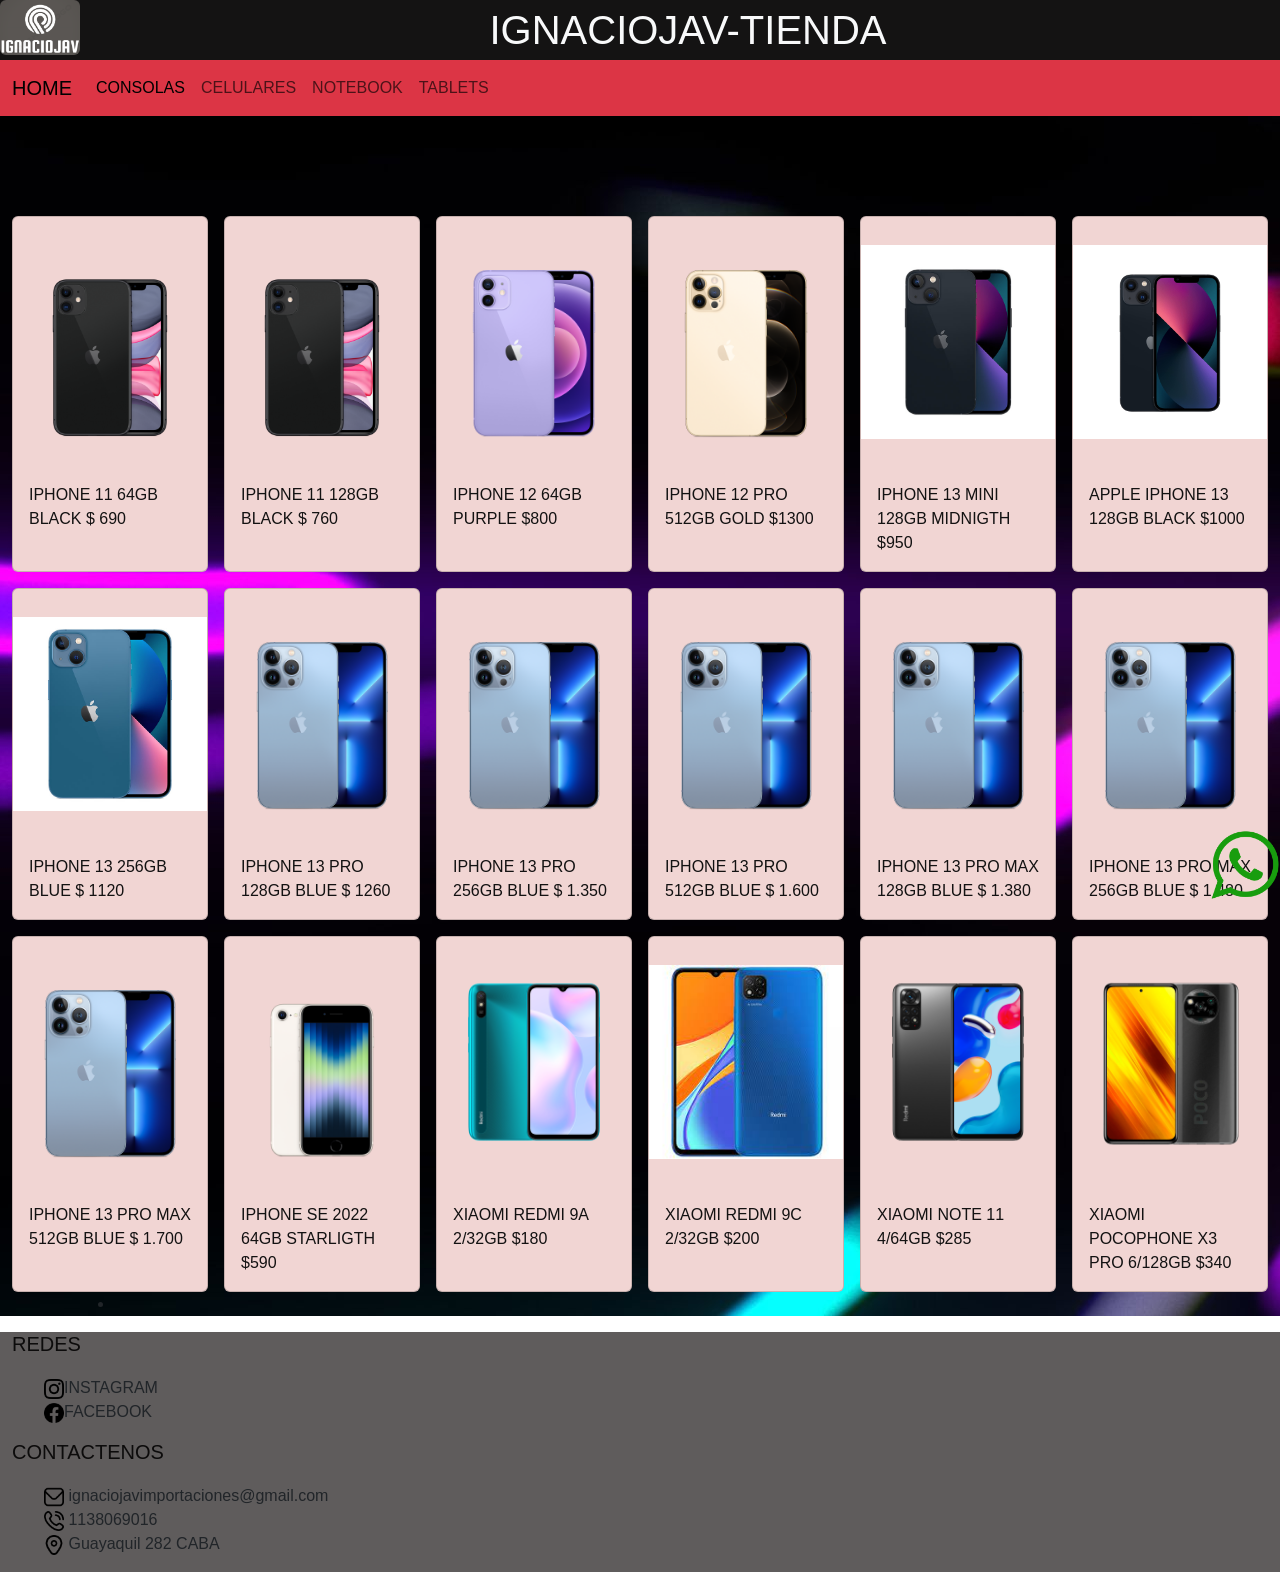
==== celulares.html @ d1b636ea "se agregaron variable,mixins, listas, se mejoro estructura de la pagina para seo, se acomodaron las " ====
<!DOCTYPE html>
<html lang="en">

<head>
  <meta charset="UTF-8">
  <meta http-equiv="X-UA-Compatible" content="IE=edge">
  <meta name="viewport" content="width=device-width, initial-scale=1.0">
  <meta name="description" content="Somos una tienda que se dedica a la venta de articulos tecnologicos de primera marca , como celulares, consolas, notebook y tables ">
  <meta name="keywords" content="iphone, nintendo, sony, hewlerd packard, celulares, consolas, ipad, tecnologia, tienda de articulos tecnologicos, notebook">
  <meta property="og:title" content="ignaciojav-tienda de articulos tecnologicos">
  <meta property="og:url" content="https://www.ignaciojavtienda.com.ar">
  <meta property="og:description" content="Somos una tienda que se dedica a la venta de articulos tecnologicos de primera marca , como celulares, consolas, notebook y tables ">
  <title>Ignaciojav-tienda.com.ar-Lo ultimo en tecnologia</title>
  <link rel="shortcut icon" href="multimedia/imagenes/LOGO-IGNACIOJAV-ICONO.ico" type="image/x-icon">
  <link rel="stylesheet" href="https://cdn.jsdelivr.net/npm/bootstrap@5.2.0-beta1/dist/css/bootstrap.min.css">
  <link rel="stylesheet" href="css/style.css">
</head>

<body>
  <header class=" container-fluid mw-100 p-0">
    <div class="d-flex">
      <div>
        <img src="multimedia/imagenes/logoignaciojav.png"
          class="rounded float-start img-logo  d-flex align-items-center" alt="...">


      </div>
      <div class="flex-grow-1 ms-3  ">
        <a href="index.html" class="d-flex justify-content-center link-light fs-1">IGNACIOJAV-TIENDA</a>
      </div>
    </div>


    <section>
      <nav class="navbar navbar-expand-lg bg-danger">
        <div class="container-fluid">
          <a class="navbar-brand" href="index.html">HOME</a>
          <button class="navbar-toggler" type="button" data-bs-toggle="collapse" data-bs-target="#navbarNavAltMarkup"
            aria-controls="navbarNavAltMarkup" aria-expanded="false" aria-label="Toggle navigation">
            <span class="navbar-toggler-icon"></span>
          </button>
          <div class="collapse navbar-collapse" id="navbarNavAltMarkup">
            <div class="navbar-nav ">
              <a class="nav-link active" aria-current="page" href="consolas.html">CONSOLAS</a>
              <a class="nav-link" href="celulares.html">CELULARES</a>
              <a class="nav-link" href="notebook.html">NOTEBOOK</a>
              <a class="nav-link" href="tablets.html">TABLETS</a>
            </div>
          </div>
        </div>
      </nav>
    </section>
  </header>
  <main class="bg-light">
    <div class="container mw-100">
      <div class="row g-3">
        <div class="col-sm-2">
          <div class="card card-style">
            <img src="multimedia/imagenes/iphone-11-black.png" class="card-img-top" alt="iphone11-black64">
            <div class="card-body">
              <p class="card-text">IPHONE 11 64GB BLACK $ 690</p>
            </div>
          </div>
        </div>
        <div class="col-sm-2">
          <div class="card card-style">
            <img src="multimedia/imagenes/iphone-11-black.png" class="card-img-top" alt="iphone11-black128">
            <div class="card-body">

              <p class="card-text">IPHONE 11 128GB BLACK $ 760</p>

            </div>
          </div>
        </div>
        <div class="col-sm-2">
          <div class="card card-style">
            <img src="multimedia/imagenes/iphone-12-purple.png" class="card-img-top" alt="iphone12-purple64">
            <div class="card-body">

              <p class="card-text">IPHONE 12 64GB PURPLE $800</p>

            </div>
          </div>
        </div>
        <div class="col-sm-2">
          <div class="card card-style">
            <img src="multimedia/imagenes/iphone-12-pro-gold.png" class="card-img-top" alt="iphone12pro-gold512">
            <div class="card-body">

              <p class="card-text">IPHONE 12 PRO 512GB GOLD $1300</p>

            </div>
          </div>
        </div>
        <div class="col-sm-2">
          <div class="card card-style">
            <img src="multimedia/imagenes/iphone-13mini-midnigth.jpg" class="card-img-top" alt="iphone13mini-midnigth128">
            <div class="card-body">

              <p class="card-text">IPHONE 13 MINI 128GB MIDNIGTH $950</p>

            </div>
          </div>
        </div>
        <div class="col-sm-2">
          <div class="card card-style">
            <img src="multimedia/imagenes/iphone-13-black.jpg" class="card-img-top" alt="iphone13-black128">
            <div class="card-body">

              <p class="card-text">APPLE IPHONE 13 128GB BLACK $1000</p>

            </div>
          </div>
        </div>
        <div class="col-sm-2">
          <div class="card card-style">
            <img src="multimedia/imagenes/iphone-13-blue.jpg" class="card-img-top" alt="iphone13-blue256">
            <div class="card-body">

              <p class="card-text">IPHONE 13 256GB BLUE $ 1120</p>

            </div>
          </div>
        </div>
        <div class="col-sm-2">
          <div class="card card-style">
            <img src="multimedia/imagenes/iphone-13-pro-blue.png" class="card-img-top" alt="iphone13pro-blue128">
            <div class="card-body">

              <p class="card-text">IPHONE 13 PRO 128GB BLUE $ 1260</p>

            </div>
          </div>
        </div>
        <div class="col-sm-2">
          <div class="card card-style">
            <img src="multimedia/imagenes/iphone-13-pro-blue.png" class="card-img-top" alt="iphone13pro-blue256">
            <div class="card-body">

              <p class="card-text">IPHONE 13 PRO 256GB BLUE $ 1.350</p>

            </div>
          </div>
        </div>
        <div class="col-sm-2">
          <div class="card card-style">
            <img src="multimedia/imagenes/iphone-13-pro-blue.png" class="card-img-top" alt="iphone13pro-blue512">
            <div class="card-body">

              <p class="card-text">IPHONE 13 PRO 512GB BLUE $ 1.600</p>

            </div>
          </div>
        </div>
        <div class="col-sm-2">
          <div class="card card-style">
            <img src="multimedia/imagenes/iphone-13-pro-blue.png" class="card-img-top" alt="iphone13promax-blue128">
            <div class="card-body">

              <p class="card-text">IPHONE 13 PRO MAX 128GB BLUE $ 1.380</p>

            </div>
          </div>
        </div>
        <div class="col-sm-2">
          <div class="card card-style">
            <img src="multimedia/imagenes/iphone-13-pro-blue.png" class="card-img-top" alt="iphone13promax-blue256">
            <div class="card-body">

              <p class="card-text">IPHONE 13 PRO MAX 256GB BLUE $ 1.480</p>

            </div>
          </div>
        </div>
        
          <div class="col-sm-2">
            <div class="card card-style">
              <img src="multimedia/imagenes/iphone-13-pro-blue.png" class="card-img-top" alt="iphone13promax-blue512">
              <div class="card-body">

                <p class="card-text">IPHONE 13 PRO MAX 512GB BLUE $ 1.700</p>

              </div>
            </div>
          </div>
          <div class="col-sm-2">
            <div class="card card-style">
              <img src="multimedia/imagenes/iphone-se-starlight.png" class="card-img-top" alt="iphonese-starligth64">
              <div class="card-body">

                <p class="card-text">IPHONE SE 2022 64GB STARLIGTH $590 </p>



              </div>
            </div>
          </div>
          <div class="col-sm-2">
            <div class="card card-style">
              <img src="multimedia/imagenes/xiaomi-9a.png" class="card-img-top" alt="xiaomi9a-32">
              <div class="card-body">

                <p class="card-text">XIAOMI REDMI 9A 2/32GB $180
                </p>

              </div>
            </div>
          </div>
          <div class="col-sm-2">
            <div class="card card-style" >
              <img src="multimedia/imagenes/xiaomi-9c.jfif" class="card-img-top" alt="xiaomi9c-32">
              <div class="card-body">
  
                <p class="card-text">XIAOMI REDMI 9C 2/32GB $200</p>
  
              </div>
            </div>
          </div>
          <div class="col-sm-2">
            <div class="card card-style" >
              <img src="multimedia/imagenes/xiaomi-note11s.png" class="card-img-top" alt="xiaominote11-64">
              <div class="card-body">
  
                <p class="card-text">XIAOMI NOTE 11 4/64GB $285</p>
  
              </div>
            </div>
          </div>
          <div class="col-sm-2">
            <div class="card card-style" >
              <img src="multimedia/imagenes/xiaomi-pocophonex3.png" class="card-img-top" alt="xiamipoco-x3128s">
              <div class="card-body">
  
                <p class="card-text">XIAOMI POCOPHONE X3 PRO 6/128GB $340</p>
  
              </div>
            </div>
          </div>
        </div>
      </div>

        
        <!---- <div class="row">
        <div class="col-sm-2">
          <div class="card">
            <img src="multimedia/imagenes/iphone-13-blue.jpg" class="card-img-top" alt="...">
            <div class="card-body">

              <p class="card-text">IPHONE 13 256GB BLUE $ 1120</p>

            </div>
          </div>
        </div>
        <div class="col-sm-2">
          <div class="card">
            <img src="multimedia/imagenes/iphone-13-pro-blue.png" class="card-img-top" alt="...">
            <div class="card-body">

              <p class="card-text">IPHONE 13 PRO 128GB BLUE $ 1260</p>

            </div>
          </div>
        </div>
        <div class="col-sm-2">
          <div class="card">
            <img src="multimedia/imagenes/iphone-13-pro-blue.png" class="card-img-top" alt="...">
            <div class="card-body">

              <p class="card-text">IPHONE 13 PRO 256GB BLUE $ 1.350</p>

            </div>
          </div>
        </div>
        <div class="col-sm-2">
          <div class="card">
            <img src="multimedia/imagenes/iphone-13-pro-blue.png" class="card-img-top" alt="...">
            <div class="card-body">

              <p class="card-text">IPHONE 13 PRO 512GB BLUE $ 1.600</p>

            </div>
          </div>
        </div>
        <div class="col-sm-2">
          <div class="card">
            <img src="multimedia/imagenes/iphone-13-pro-blue.png" class="card-img-top" alt="...">
            <div class="card-body">

              <p class="card-text">IPHONE 13 PRO MAX 128GB BLUE $ 1.380</p>

            </div>
          </div>
        </div>
        <div class="col-sm-2">
          <div class="card">
            <img src="multimedia/imagenes/iphone-13-pro-blue.png" class="card-img-top" alt="...">
            <div class="card-body">

              <p class="card-text">IPHONE 13 PRO MAX 256GB BLUE $ 1.480</p>

            </div>
          </div>
        </div>
      </div>

      <div class="row">
        <div class="col-sm-2">
          <div class="card">
            <img src="multimedia/imagenes/iphone-13-pro-blue.png" class="card-img-top" alt="...">
            <div class="card-body">

              <p class="card-text">IPHONE 13 PRO MAX 512GB BLUE $ 1.700</p>

            </div>
          </div>
        </div>
        <div class="col-sm-2">
          <div class="card">
            <img src="multimedia/imagenes/iphone-se-starlight.png" class="card-img-top" alt="...">
            <div class="card-body">

              <p class="card-text">IPHONE SE 2022 64GB STARLIGTH $590 </p>



            </div>
          </div>
        </div>
        <div class="col-sm-2">
          <div class="card" >
            <img src="multimedia/imagenes/xiaomi-9a.png" class="card-img-top" alt="...">
            <div class="card-body">

              <p class="card-text">XIAOMI REDMI 9A 2/32GB $180
              </p>

            </div>
          </div>
        </div>
        <div class="col-sm-2">
          <div class="card" >
            <img src="multimedia/imagenes/xiaomi-9c.jfif" class="card-img-top" alt="...">
            <div class="card-body">

              <p class="card-text">XIAOMI REDMI 9C 2/32GB $200</p>

            </div>
          </div>
        </div>
        <div class="col-sm-2">
          <div class="card" >
            <img src="multimedia/imagenes/xiaomi-note11s.png" class="card-img-top" alt="...">
            <div class="card-body">

              <p class="card-text">XIAOMI NOTE 11 4/64GB $285</p>

            </div>
          </div>
        </div>
        <div class="col-sm-2">
          <div class="card" >
            <img src="multimedia/imagenes/xiaomi-pocophonex3.png" class="card-img-top" alt="...">
            <div class="card-body">

              <p class="card-text">XIAOMI POCOPHONE X3 PRO 6/128GB $340</p>

            </div>
          </div>
        </div>
      </div>

    </div> -->
        <!------------------------------------------------------------------------whatsapp------------------------------------------------>
        <section class='container'>
          <nav class='example relative'>
            <ul ul-whatsapp>
              <li>
                <a href="https://wa.me/+5491138096016" class="item-fixed">
                  <img src='multimedia/imagenes/whatsapp_logo.png' />
                </a>
              </li>
            </ul>
          </nav>
        </section>

  </main>
  <footer class=" container-fluid  ">
    <h5>REDES</h5>
    <nav>
      <ul>
        <li class="list-group-item disable"><img src="multimedia/imagenes/instagram.png" alt="instagram"><a
            href="https://instagram.com/ignaciojavtienda?utm_medium=copy_link" class="link-dark">INSTAGRAM</a></li>
        <li class="list-group-item disable"><img src="multimedia/imagenes/facebook.png" alt="facebook"><a
            href="https://www.facebook.com/profile.php?id=100063746970532" class="link-dark">FACEBOOK</a></li>
      </ul>
    </nav>
    <h5>CONTACTENOS</h5>
    <ul>
      <li class="list-group-item disable"><img src="multimedia/imagenes/envelope.png" alt="email">
        ignaciojavimportaciones@gmail.com</li>
      <li class="list-group-item disable"><img src="multimedia/imagenes/phone-call.png" alt="celular"> 1138069016</li>
      <li class="list-group-item disable"><img src="multimedia/imagenes/marker.png" alt="direccion"> Guayaquil 282 CABA
      </li>
    </ul>

  </footer>
  <!--java-->
  <script src="https://cdn.jsdelivr.net/npm/bootstrap@5.2.0-beta1/dist/js/bootstrap.bundle.min.js"></script>
</body>

</html>
---- css/style.css ----
main .card-style {
  background-color: #f1d5d3;
  color: #131212;
  height: 100%; }

main .card-style img {
  height: 250px;
  object-fit: contain; }

body {
  font-family: 'Franklin Gothic Medium', 'Arial Narrow', Arial, sans-serif; }

header {
  background-color: #070606f1; }
  header h1 {
    color: #070606f1; }
  header a {
    text-decoration: none;
    font-size: 40px;
    color: #eee7e7; }
  header .img-logo {
    width: 80px; }

main {
  background-image: url(../multimedia/imagenes/wallpaper-neon.jpg);
  padding-top: 100px;
  margin-bottom: 0%; }
  main .carousel-edit {
    height: 600px; }
  @media only screen and (max-width: 991px) {
    main .carousel-edit {
      height: auto; } }
  main .articulos-main {
    display: none; }
  @media screen and (min-width: 600px) {
    main .articulos-main {
      display: block; } }
  main .item-fixed {
    position: fixed;
    bottom: 0;
    right: 0; }
  main .item-fixed img {
    width: 70px; }
  main .ul-whatsapp {
    list-style-type: none; }

footer {
  background-color: #5f5c5c;
  display: flex;
  flex-direction: column;
  list-style: none; }
  footer h5 {
    color: #070606f1;
    margin-bottom: 20px; }
  footer nav li a:hover {
    background-color: #383636; }
  footer nav li a {
    text-decoration: none; }
  footer nav li img {
    width: 20px; }
  footer ul li img {
    width: 20px; }
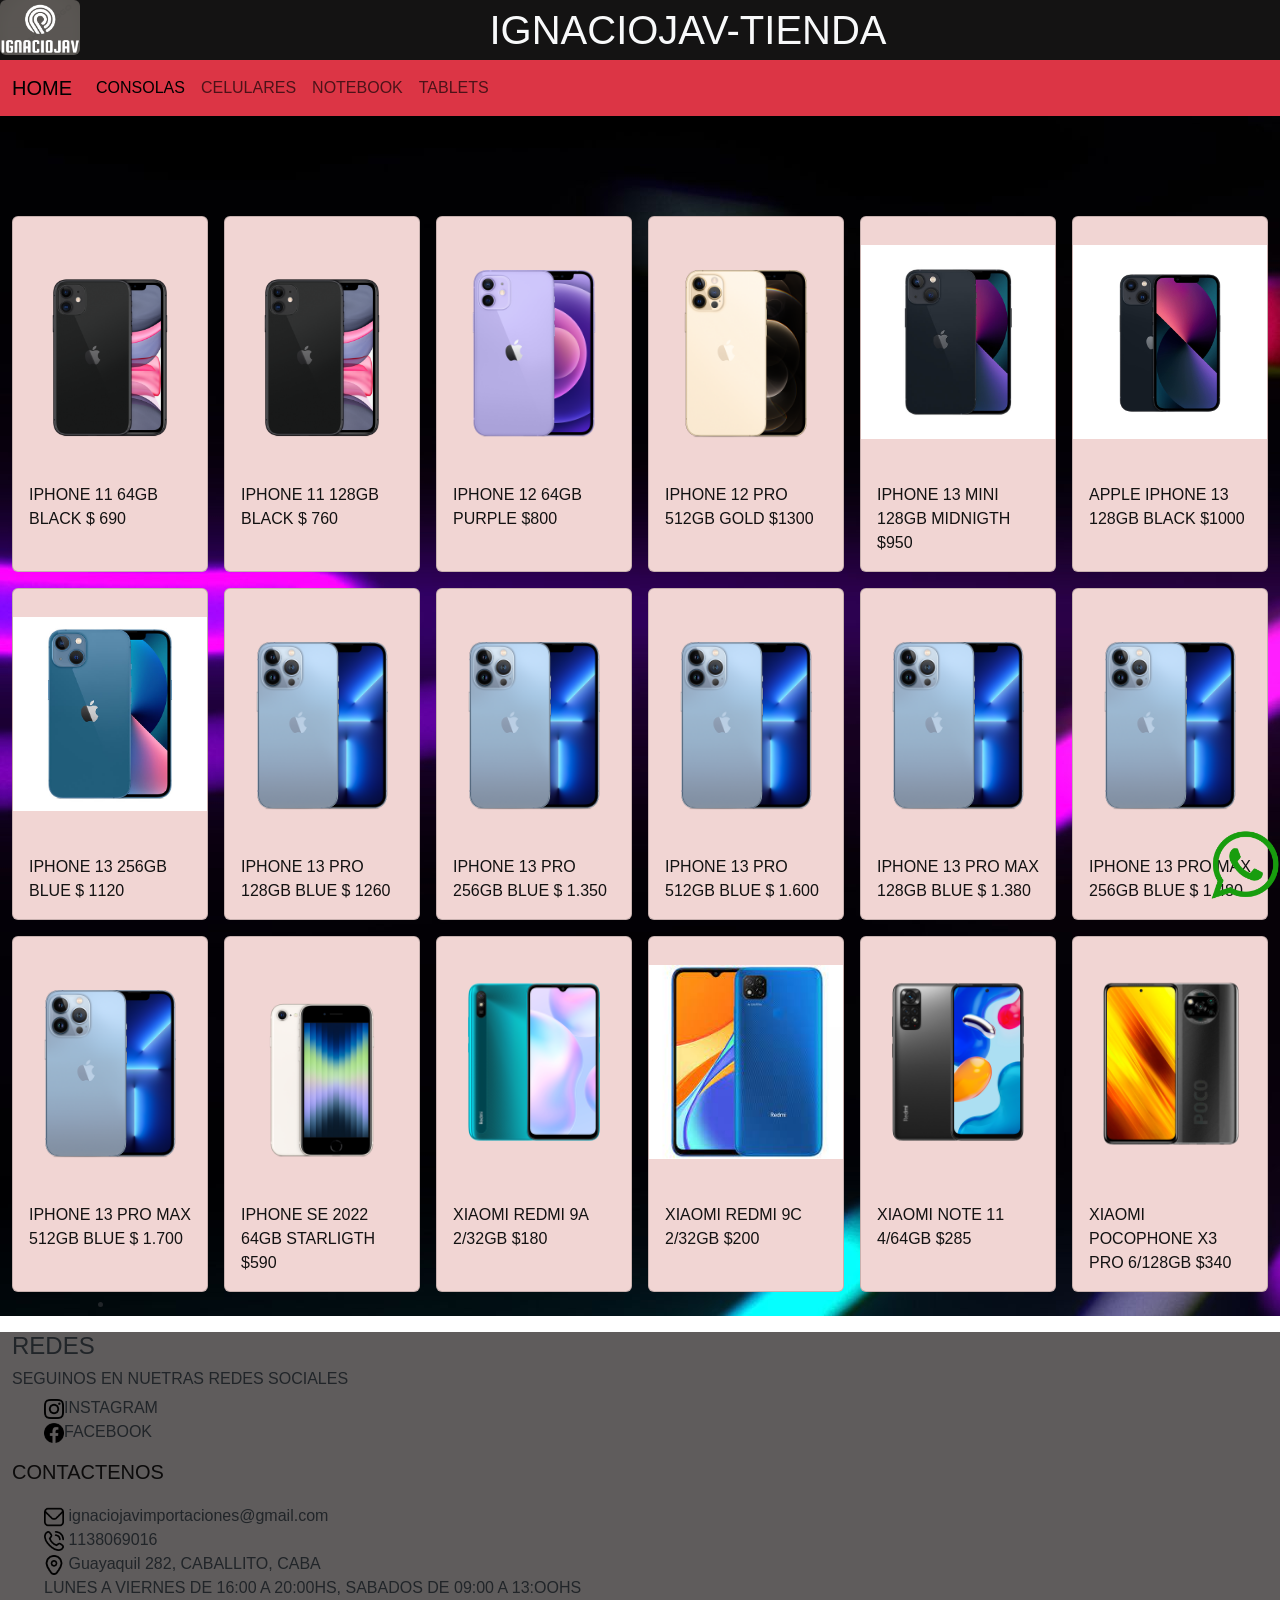
==== commit f1e36011: "se agregaron lineas al footer" ====
--- a/celulares.html
+++ b/celulares.html
@@ -385,7 +385,9 @@
 
   </main>
   <footer class=" container-fluid  ">
-    <h5>REDES</h5>
+    <h4>REDES</h4>
+    <h6>SEGUINOS EN NUETRAS REDES SOCIALES</h6>
+
     <nav>
       <ul>
         <li class="list-group-item disable"><img src="multimedia/imagenes/instagram.png" alt="instagram"><a
@@ -399,8 +401,9 @@
       <li class="list-group-item disable"><img src="multimedia/imagenes/envelope.png" alt="email">
         ignaciojavimportaciones@gmail.com</li>
       <li class="list-group-item disable"><img src="multimedia/imagenes/phone-call.png" alt="celular"> 1138069016</li>
-      <li class="list-group-item disable"><img src="multimedia/imagenes/marker.png" alt="direccion"> Guayaquil 282 CABA
+      <li class="list-group-item disable"><img src="multimedia/imagenes/marker.png" alt="direccion"> Guayaquil 282, CABALLITO, CABA
       </li>
+      <li class="list-group-item disable">LUNES A VIERNES DE 16:00 A 20:00HS, SABADOS DE 09:00 A 13:OOHS</li>
     </ul>
 
   </footer>
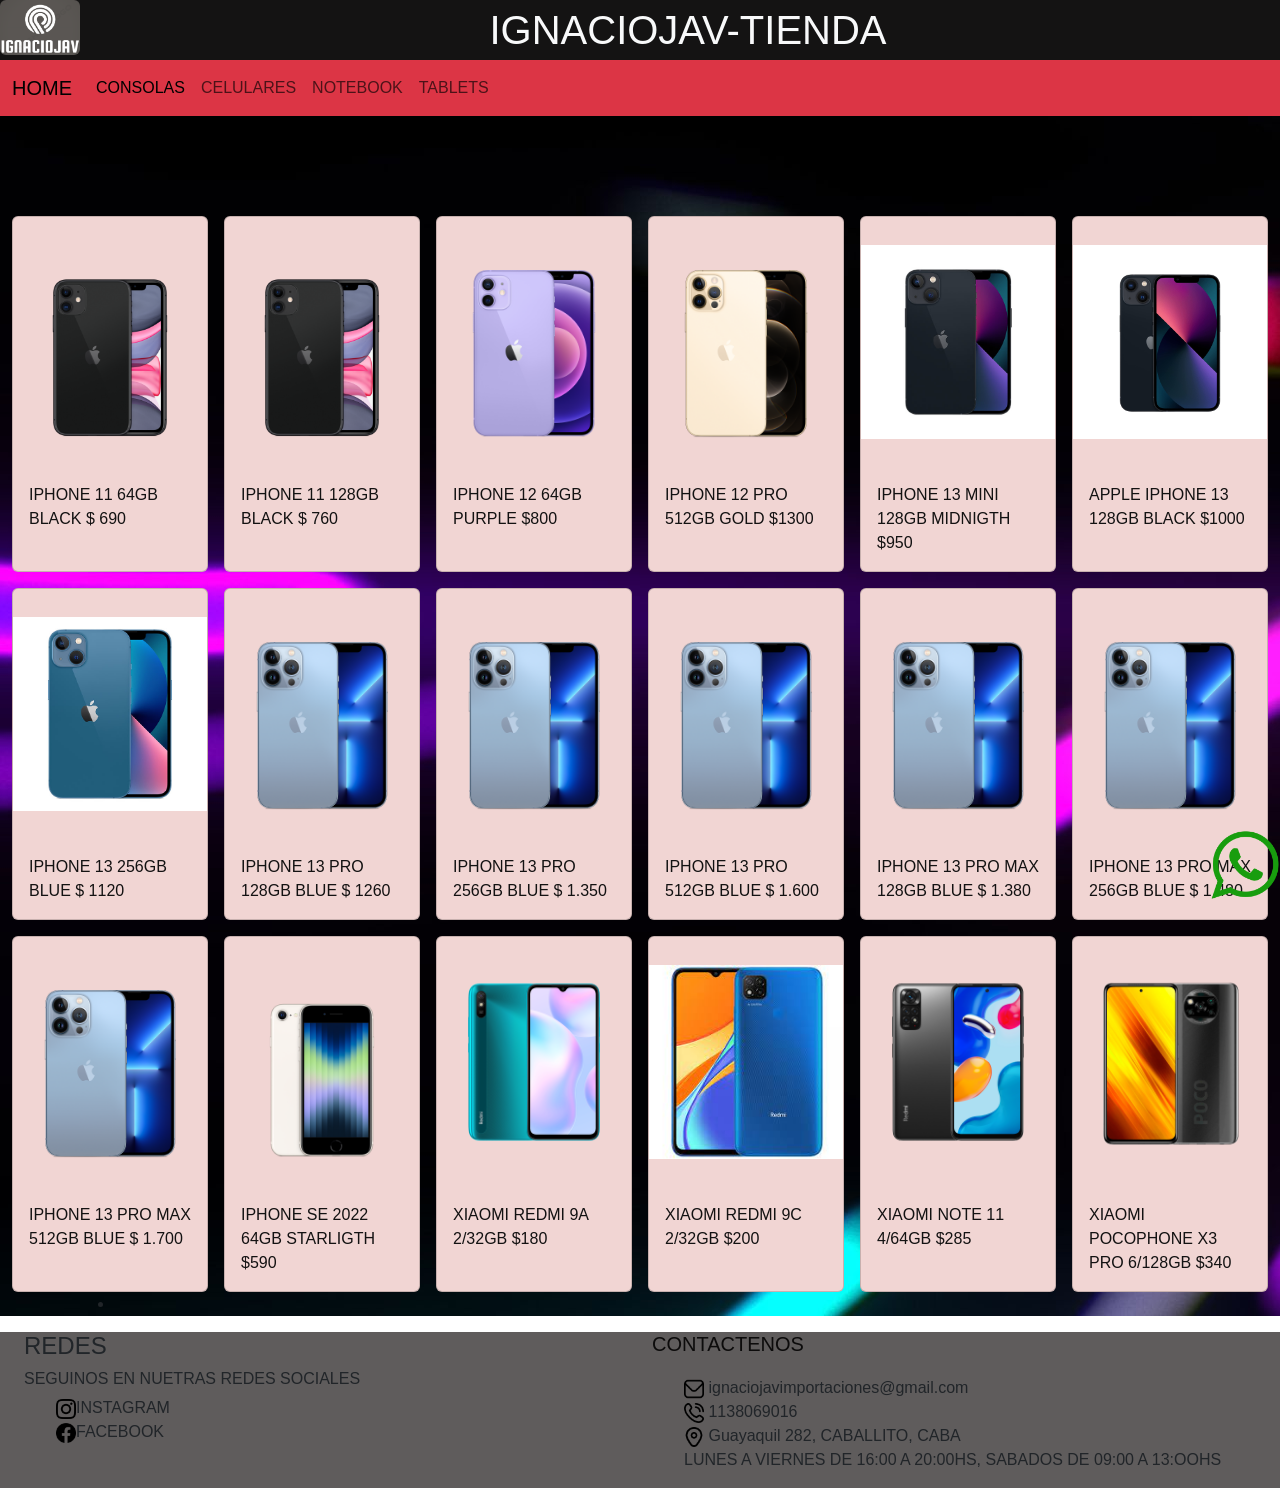
==== commit 4b7192e3: "se agrego columnas al footer" ====
--- a/celulares.html
+++ b/celulares.html
@@ -384,27 +384,41 @@
         </section>
 
   </main>
-  <footer class=" container-fluid  ">
-    <h4>REDES</h4>
-    <h6>SEGUINOS EN NUETRAS REDES SOCIALES</h6>
-
-    <nav>
-      <ul>
-        <li class="list-group-item disable"><img src="multimedia/imagenes/instagram.png" alt="instagram"><a
-            href="https://instagram.com/ignaciojavtienda?utm_medium=copy_link" class="link-dark">INSTAGRAM</a></li>
-        <li class="list-group-item disable"><img src="multimedia/imagenes/facebook.png" alt="facebook"><a
-            href="https://www.facebook.com/profile.php?id=100063746970532" class="link-dark">FACEBOOK</a></li>
-      </ul>
-    </nav>
-    <h5>CONTACTENOS</h5>
-    <ul>
-      <li class="list-group-item disable"><img src="multimedia/imagenes/envelope.png" alt="email">
-        ignaciojavimportaciones@gmail.com</li>
-      <li class="list-group-item disable"><img src="multimedia/imagenes/phone-call.png" alt="celular"> 1138069016</li>
-      <li class="list-group-item disable"><img src="multimedia/imagenes/marker.png" alt="direccion"> Guayaquil 282, CABALLITO, CABA
-      </li>
-      <li class="list-group-item disable">LUNES A VIERNES DE 16:00 A 20:00HS, SABADOS DE 09:00 A 13:OOHS</li>
-    </ul>
+  <footer class=" container-fluid ">
+
+    <div class="container mw-100 articulos-main">
+      <div class="row">
+        <div class="col-sm-6 h-auto ">
+          <h4>REDES</h4>
+          <h6>SEGUINOS EN NUETRAS REDES SOCIALES</h6>
+
+          <nav>
+            <ul>
+              <li class="list-group-item disable"><img src="multimedia/imagenes/instagram.png" alt="instagram"><a
+                  href="https://instagram.com/ignaciojavtienda?utm_medium=copy_link" class="link-dark">INSTAGRAM</a>
+              </li>
+              <li class="list-group-item disable"><img src="multimedia/imagenes/facebook.png" alt="facebook"><a
+                  href="https://www.facebook.com/profile.php?id=100063746970532" class="link-dark">FACEBOOK</a></li>
+            </ul>
+          </nav>
+        </div>
+        <div class="col-sm-6">
+          <h5>CONTACTENOS</h5>
+          <ul>
+            <li class="list-group-item disable"><img src="multimedia/imagenes/envelope.png" alt="email">
+              ignaciojavimportaciones@gmail.com</li>
+            <li class="list-group-item disable"><img src="multimedia/imagenes/phone-call.png" alt="celular"> 1138069016
+            </li>
+            <li class="list-group-item disable"><img src="multimedia/imagenes/marker.png" alt="direccion"> Guayaquil
+              282, CABALLITO, CABA
+            </li>
+            <li class="list-group-item disable">LUNES A VIERNES DE 16:00 A 20:00HS, SABADOS DE 09:00 A 13:OOHS</li>
+          </ul>
+
+
+        </div>
+      </div>
+      </div>
 
   </footer>
   <!--java-->
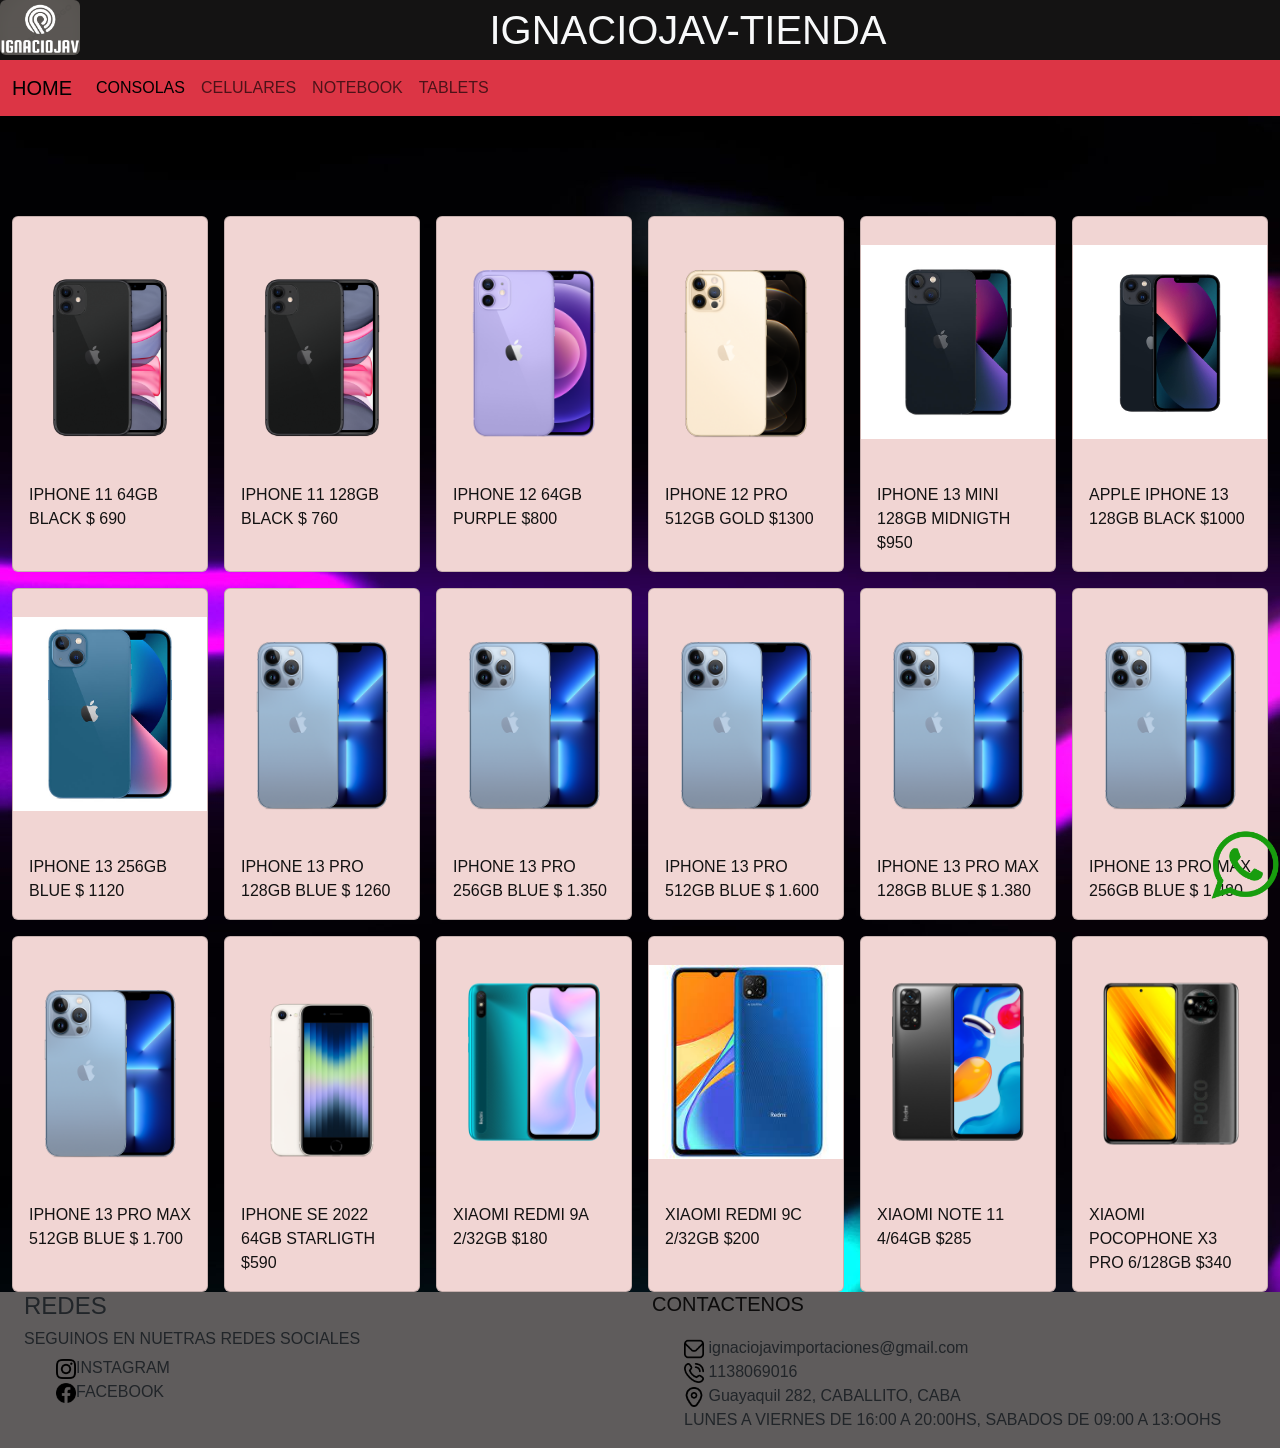
==== commit 380f9a39: "se agrego margin 0 el la clase ul-whatsapp" ====
--- a/celulares.html
+++ b/celulares.html
@@ -373,7 +373,7 @@
         <!------------------------------------------------------------------------whatsapp------------------------------------------------>
         <section class='container'>
           <nav class='example relative'>
-            <ul ul-whatsapp>
+            <ul class= "ul-whatsapp">
               <li>
                 <a href="https://wa.me/+5491138096016" class="item-fixed">
                   <img src='multimedia/imagenes/whatsapp_logo.png' />
--- a/css/style.css
+++ b/css/style.css
@@ -6,6 +6,9 @@
 main .card-style img {
   height: 250px;
   object-fit: contain; }
+
+.disclaimer {
+  display: none; }
 
 body {
   font-family: 'Franklin Gothic Medium', 'Arial Narrow', Arial, sans-serif; }
@@ -42,13 +45,11 @@
   main .item-fixed img {
     width: 70px; }
   main .ul-whatsapp {
-    list-style-type: none; }
+    list-style-type: none;
+    margin: 0%; }
 
 footer {
-  background-color: #5f5c5c;
-  display: flex;
-  flex-direction: column;
-  list-style: none; }
+  background-color: #5f5c5c; }
   footer h5 {
     color: #070606f1;
     margin-bottom: 20px; }
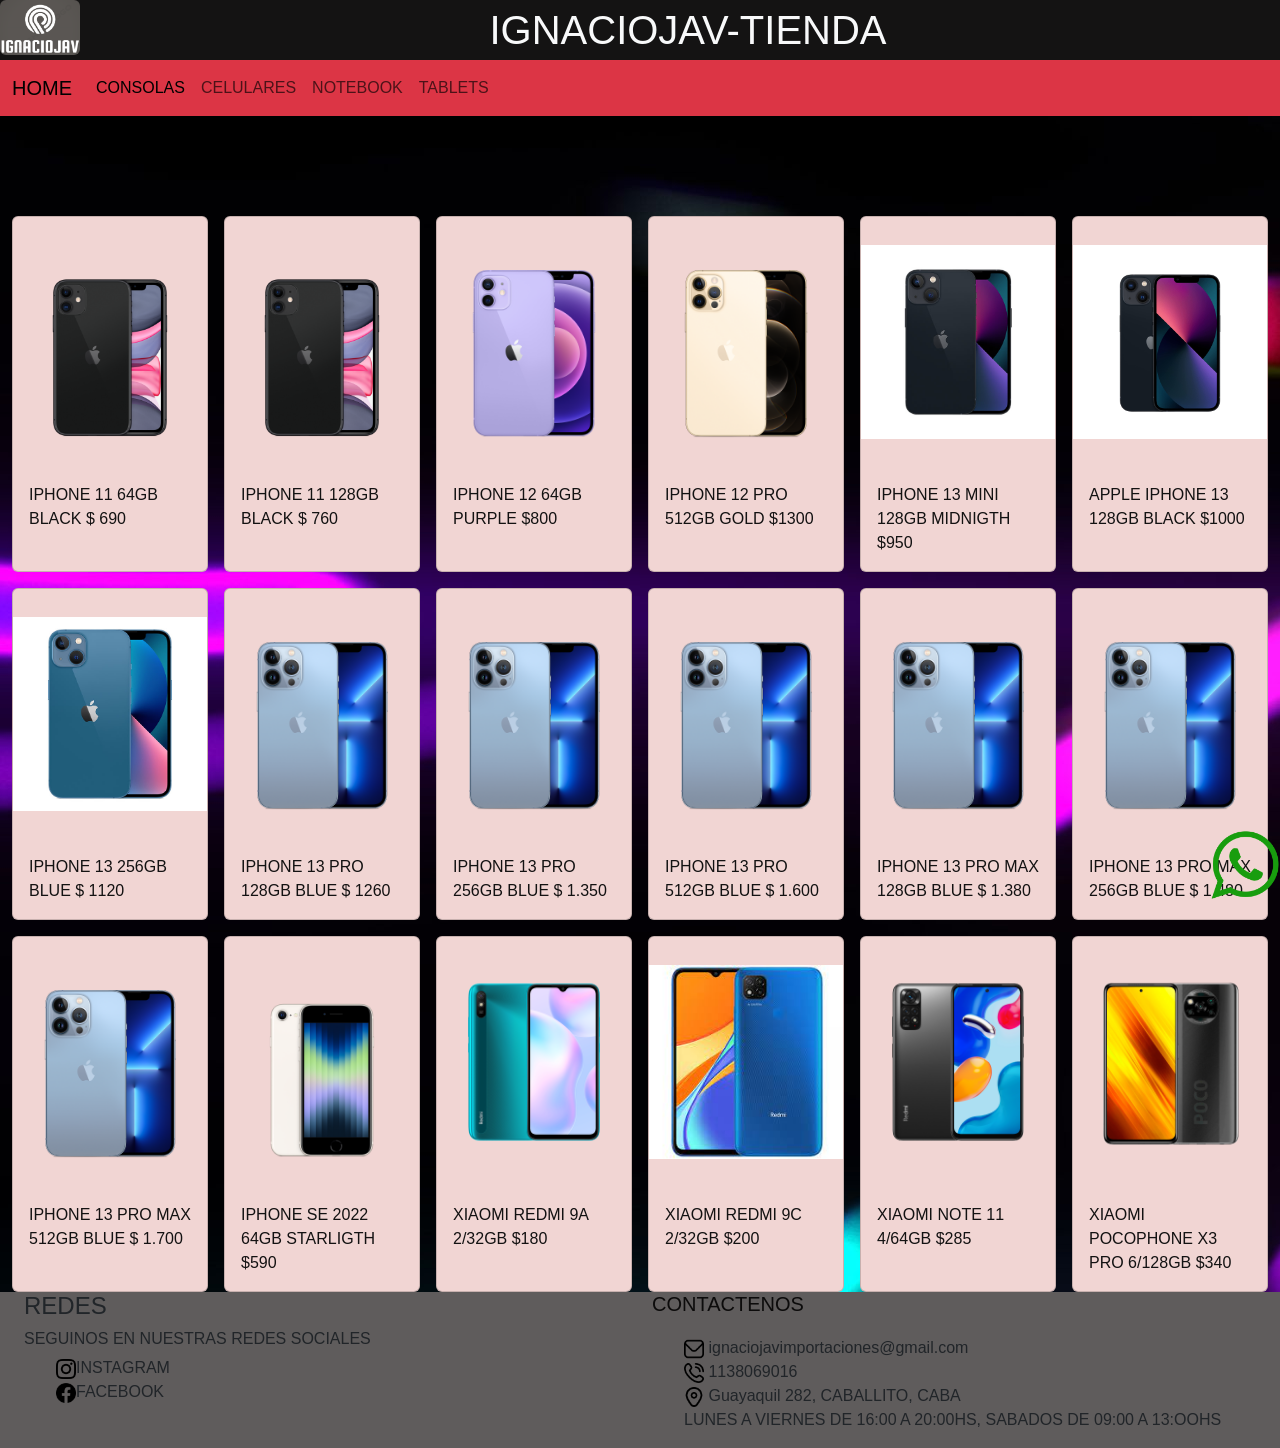
==== commit 07e37e66: "se corrijio titulo de redes" ====
--- a/celulares.html
+++ b/celulares.html
@@ -11,7 +11,7 @@
   <meta property="og:url" content="https://www.ignaciojavtienda.com.ar">
   <meta property="og:description" content="Somos una tienda que se dedica a la venta de articulos tecnologicos de primera marca , como celulares, consolas, notebook y tables ">
   <title>Ignaciojav-tienda.com.ar-Lo ultimo en tecnologia</title>
-  <link rel="shortcut icon" href="multimedia/imagenes/LOGO-IGNACIOJAV-ICONO.ico" type="image/x-icon">
+  <link rel="shortcut icon" href="multimedia/imagenes/logoicoignaciojav.ico" type="image/x-icon">
   <link rel="stylesheet" href="https://cdn.jsdelivr.net/npm/bootstrap@5.2.0-beta1/dist/css/bootstrap.min.css">
   <link rel="stylesheet" href="css/style.css">
 </head>
@@ -390,7 +390,7 @@
       <div class="row">
         <div class="col-sm-6 h-auto ">
           <h4>REDES</h4>
-          <h6>SEGUINOS EN NUETRAS REDES SOCIALES</h6>
+          <h6>SEGUINOS EN NUESTRAS REDES SOCIALES</h6>
 
           <nav>
             <ul>
--- a/css/style.css
+++ b/css/style.css
@@ -6,12 +6,6 @@
 main .card-style img {
   height: 250px;
   object-fit: contain; }
-
-.disclaimer {
-  display: none; }
-
-body {
-  font-family: 'Franklin Gothic Medium', 'Arial Narrow', Arial, sans-serif; }
 
 header {
   background-color: #070606f1; }
@@ -23,6 +17,47 @@
     color: #eee7e7; }
   header .img-logo {
     width: 80px; }
+
+main .card-style {
+  background-color: #f1d5d3;
+  color: #131212;
+  height: 100%; }
+
+main .card-style img {
+  height: 250px;
+  object-fit: contain; }
+
+footer {
+  background-color: #5f5c5c; }
+  footer h5 {
+    color: #070606f1;
+    margin-bottom: 20px; }
+  footer nav li a:hover {
+    background-color: #383636; }
+  footer nav li a {
+    text-decoration: none; }
+  footer nav li img {
+    width: 20px; }
+  footer ul li img {
+    width: 20px; }
+
+main .card-style {
+  background-color: #f1d5d3;
+  color: #131212;
+  height: 100%; }
+
+main .card-style img {
+  height: 250px;
+  object-fit: contain; }
+
+main .card-style {
+  background-color: #f1d5d3;
+  color: #131212;
+  height: 100%; }
+
+main .card-style img {
+  height: 250px;
+  object-fit: contain; }
 
 main {
   background-image: url(../multimedia/imagenes/wallpaper-neon.jpg);
@@ -48,16 +83,8 @@
     list-style-type: none;
     margin: 0%; }
 
-footer {
-  background-color: #5f5c5c; }
-  footer h5 {
-    color: #070606f1;
-    margin-bottom: 20px; }
-  footer nav li a:hover {
-    background-color: #383636; }
-  footer nav li a {
-    text-decoration: none; }
-  footer nav li img {
-    width: 20px; }
-  footer ul li img {
-    width: 20px; }
+.disclaimer {
+  display: none; }
+
+body {
+  font-family: 'Franklin Gothic Medium', 'Arial Narrow', Arial, sans-serif; }
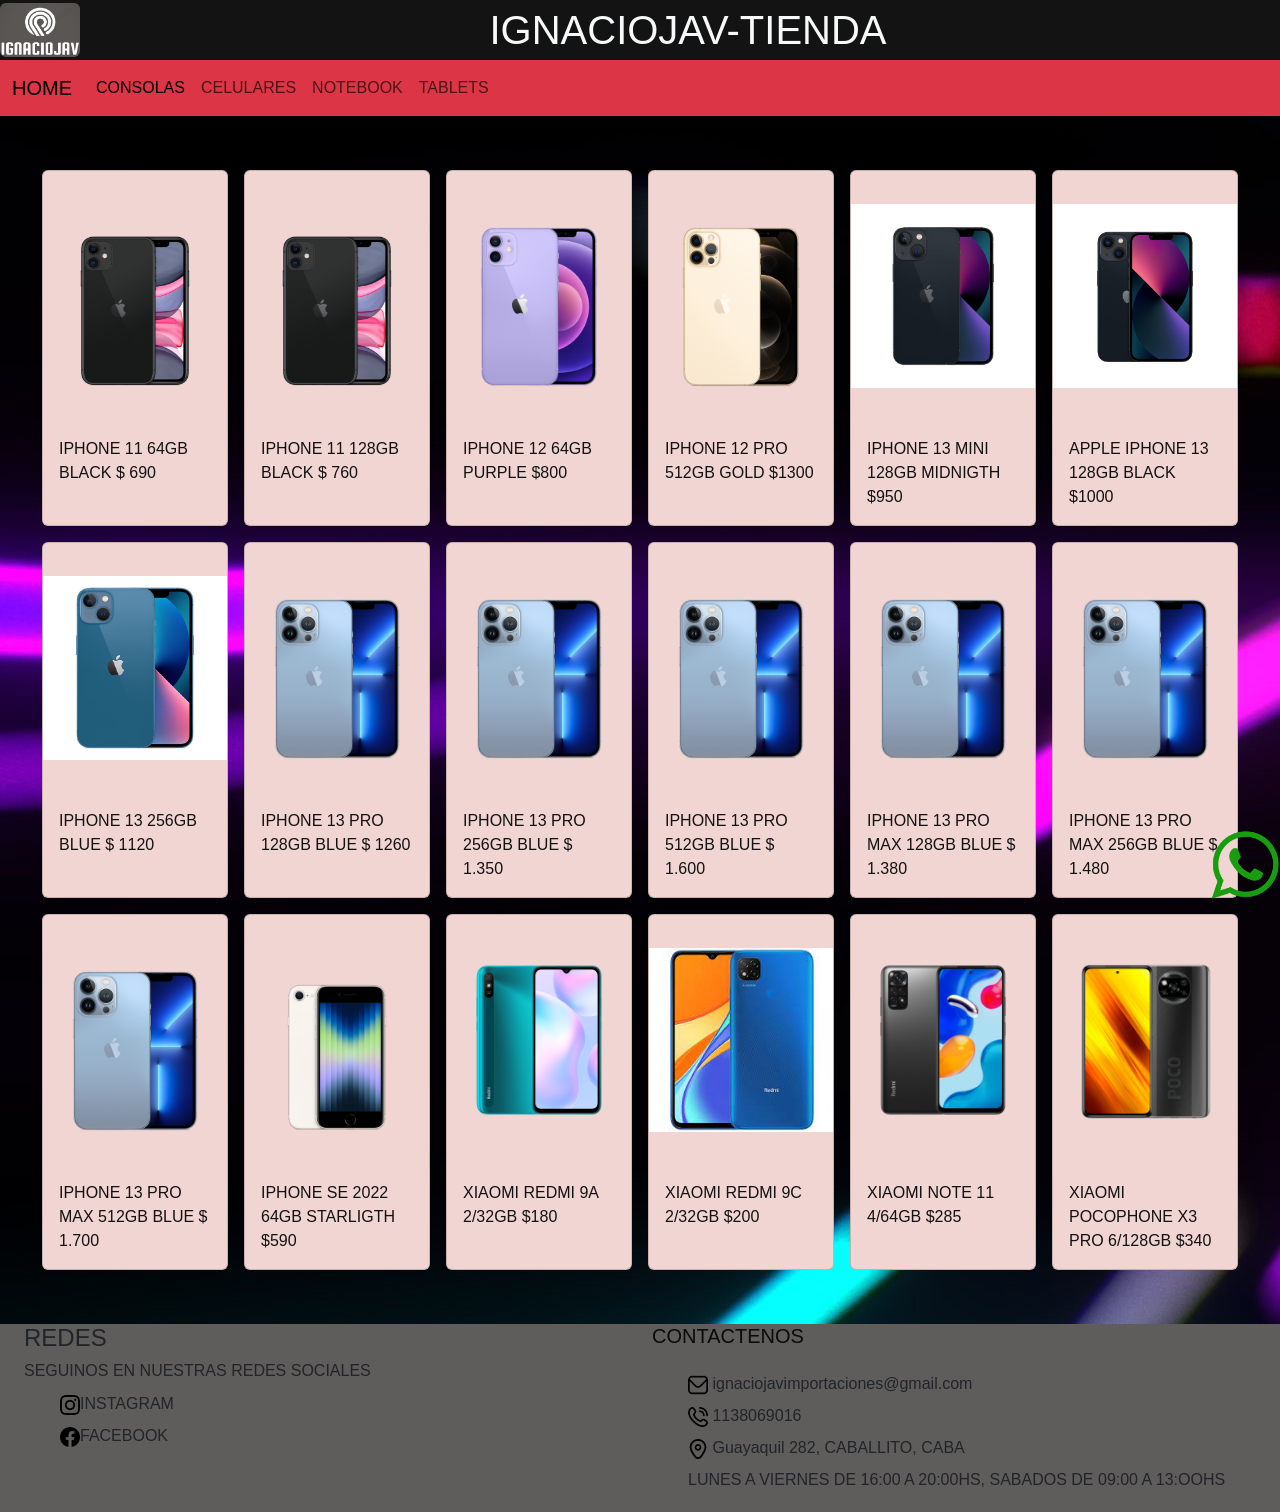
==== commit 80fc8527: "se agrego padding en los elementos del footer y se elimino marging top del main" ====
--- a/celulares.html
+++ b/celulares.html
@@ -5,11 +5,14 @@
   <meta charset="UTF-8">
   <meta http-equiv="X-UA-Compatible" content="IE=edge">
   <meta name="viewport" content="width=device-width, initial-scale=1.0">
-  <meta name="description" content="Somos una tienda que se dedica a la venta de articulos tecnologicos de primera marca , como celulares, consolas, notebook y tables ">
-  <meta name="keywords" content="iphone, nintendo, sony, hewlerd packard, celulares, consolas, ipad, tecnologia, tienda de articulos tecnologicos, notebook">
+  <meta name="description"
+    content="Somos una tienda que se dedica a la venta de articulos tecnologicos de primera marca , como celulares, consolas, notebook y tables ">
+  <meta name="keywords"
+    content="iphone, nintendo, sony, hewlerd packard, celulares, consolas, ipad, tecnologia, tienda de articulos tecnologicos, notebook">
   <meta property="og:title" content="ignaciojav-tienda de articulos tecnologicos">
   <meta property="og:url" content="https://www.ignaciojavtienda.com.ar">
-  <meta property="og:description" content="Somos una tienda que se dedica a la venta de articulos tecnologicos de primera marca , como celulares, consolas, notebook y tables ">
+  <meta property="og:description"
+    content="Somos una tienda que se dedica a la venta de articulos tecnologicos de primera marca , como celulares, consolas, notebook y tables ">
   <title>Ignaciojav-tienda.com.ar-Lo ultimo en tecnologia</title>
   <link rel="shortcut icon" href="multimedia/imagenes/logoicoignaciojav.ico" type="image/x-icon">
   <link rel="stylesheet" href="https://cdn.jsdelivr.net/npm/bootstrap@5.2.0-beta1/dist/css/bootstrap.min.css">
@@ -18,14 +21,13 @@
 
 <body>
   <header class=" container-fluid mw-100 p-0">
-    <div class="d-flex">
+    <div class="d-flex align-items-center ">
       <div>
         <img src="multimedia/imagenes/logoignaciojav.png"
-          class="rounded float-start img-logo  d-flex align-items-center" alt="...">
-
-
-      </div>
-      <div class="flex-grow-1 ms-3  ">
+          class="rounded float-start img-logo  d-flex align-items-center" alt="logo-tienda">
+
+      </div>
+      <div class="flex-grow-1 ms-3 align-items-center">
         <a href="index.html" class="d-flex justify-content-center link-light fs-1">IGNACIOJAV-TIENDA</a>
       </div>
     </div>
@@ -52,7 +54,7 @@
     </section>
   </header>
   <main class="bg-light">
-    <div class="container mw-100">
+    <div class="container mw-100 py-4">
       <div class="row g-3">
         <div class="col-sm-2">
           <div class="card card-style">
@@ -94,7 +96,8 @@
         </div>
         <div class="col-sm-2">
           <div class="card card-style">
-            <img src="multimedia/imagenes/iphone-13mini-midnigth.jpg" class="card-img-top" alt="iphone13mini-midnigth128">
+            <img src="multimedia/imagenes/iphone-13mini-midnigth.jpg" class="card-img-top"
+              alt="iphone13mini-midnigth128">
             <div class="card-body">
 
               <p class="card-text">IPHONE 13 MINI 128GB MIDNIGTH $950</p>
@@ -172,75 +175,75 @@
             </div>
           </div>
         </div>
-        
-          <div class="col-sm-2">
-            <div class="card card-style">
-              <img src="multimedia/imagenes/iphone-13-pro-blue.png" class="card-img-top" alt="iphone13promax-blue512">
-              <div class="card-body">
-
-                <p class="card-text">IPHONE 13 PRO MAX 512GB BLUE $ 1.700</p>
-
-              </div>
-            </div>
-          </div>
-          <div class="col-sm-2">
-            <div class="card card-style">
-              <img src="multimedia/imagenes/iphone-se-starlight.png" class="card-img-top" alt="iphonese-starligth64">
-              <div class="card-body">
-
-                <p class="card-text">IPHONE SE 2022 64GB STARLIGTH $590 </p>
-
-
-
-              </div>
-            </div>
-          </div>
-          <div class="col-sm-2">
-            <div class="card card-style">
-              <img src="multimedia/imagenes/xiaomi-9a.png" class="card-img-top" alt="xiaomi9a-32">
-              <div class="card-body">
-
-                <p class="card-text">XIAOMI REDMI 9A 2/32GB $180
-                </p>
-
-              </div>
-            </div>
-          </div>
-          <div class="col-sm-2">
-            <div class="card card-style" >
-              <img src="multimedia/imagenes/xiaomi-9c.jfif" class="card-img-top" alt="xiaomi9c-32">
-              <div class="card-body">
-  
-                <p class="card-text">XIAOMI REDMI 9C 2/32GB $200</p>
-  
-              </div>
-            </div>
-          </div>
-          <div class="col-sm-2">
-            <div class="card card-style" >
-              <img src="multimedia/imagenes/xiaomi-note11s.png" class="card-img-top" alt="xiaominote11-64">
-              <div class="card-body">
-  
-                <p class="card-text">XIAOMI NOTE 11 4/64GB $285</p>
-  
-              </div>
-            </div>
-          </div>
-          <div class="col-sm-2">
-            <div class="card card-style" >
-              <img src="multimedia/imagenes/xiaomi-pocophonex3.png" class="card-img-top" alt="xiamipoco-x3128s">
-              <div class="card-body">
-  
-                <p class="card-text">XIAOMI POCOPHONE X3 PRO 6/128GB $340</p>
-  
-              </div>
-            </div>
-          </div>
-        </div>
-      </div>
-
-        
-        <!---- <div class="row">
+
+        <div class="col-sm-2">
+          <div class="card card-style">
+            <img src="multimedia/imagenes/iphone-13-pro-blue.png" class="card-img-top" alt="iphone13promax-blue512">
+            <div class="card-body">
+
+              <p class="card-text">IPHONE 13 PRO MAX 512GB BLUE $ 1.700</p>
+
+            </div>
+          </div>
+        </div>
+        <div class="col-sm-2">
+          <div class="card card-style">
+            <img src="multimedia/imagenes/iphone-se-starlight.png" class="card-img-top" alt="iphonese-starligth64">
+            <div class="card-body">
+
+              <p class="card-text">IPHONE SE 2022 64GB STARLIGTH $590 </p>
+
+
+
+            </div>
+          </div>
+        </div>
+        <div class="col-sm-2">
+          <div class="card card-style">
+            <img src="multimedia/imagenes/xiaomi-9a.png" class="card-img-top" alt="xiaomi9a-32">
+            <div class="card-body">
+
+              <p class="card-text">XIAOMI REDMI 9A 2/32GB $180
+              </p>
+
+            </div>
+          </div>
+        </div>
+        <div class="col-sm-2">
+          <div class="card card-style">
+            <img src="multimedia/imagenes/xiaomi-9c.jfif" class="card-img-top" alt="xiaomi9c-32">
+            <div class="card-body">
+
+              <p class="card-text">XIAOMI REDMI 9C 2/32GB $200</p>
+
+            </div>
+          </div>
+        </div>
+        <div class="col-sm-2">
+          <div class="card card-style">
+            <img src="multimedia/imagenes/xiaomi-note11s.png" class="card-img-top" alt="xiaominote11-64">
+            <div class="card-body">
+
+              <p class="card-text">XIAOMI NOTE 11 4/64GB $285</p>
+
+            </div>
+          </div>
+        </div>
+        <div class="col-sm-2">
+          <div class="card card-style">
+            <img src="multimedia/imagenes/xiaomi-pocophonex3.png" class="card-img-top" alt="xiamipoco-x3128s">
+            <div class="card-body">
+
+              <p class="card-text">XIAOMI POCOPHONE X3 PRO 6/128GB $340</p>
+
+            </div>
+          </div>
+        </div>
+      </div>
+    </div>
+
+
+    <!---- <div class="row">
         <div class="col-sm-2">
           <div class="card">
             <img src="multimedia/imagenes/iphone-13-blue.jpg" class="card-img-top" alt="...">
@@ -370,34 +373,34 @@
       </div>
 
     </div> -->
-        <!------------------------------------------------------------------------whatsapp------------------------------------------------>
-        <section class='container'>
-          <nav class='example relative'>
-            <ul class= "ul-whatsapp">
-              <li>
-                <a href="https://wa.me/+5491138096016" class="item-fixed">
-                  <img src='multimedia/imagenes/whatsapp_logo.png' />
-                </a>
-              </li>
-            </ul>
-          </nav>
-        </section>
+    <!------------------------------------------------------------------------whatsapp------------------------------------------------>
+    <section class='container'>
+      <nav class='example relative'>
+        <ul class="ul-whatsapp">
+          <li>
+            <a href="https://wa.me/+5491138096016" class="item-fixed">
+              <img src='multimedia/imagenes/whatsapp_logo.png' />
+            </a>
+          </li>
+        </ul>
+      </nav>
+    </section>
 
   </main>
   <footer class=" container-fluid ">
 
-    <div class="container mw-100 articulos-main">
-      <div class="row">
+    <div class="container mw-100 articulos-main ">
+      <div class="row ">
         <div class="col-sm-6 h-auto ">
           <h4>REDES</h4>
           <h6>SEGUINOS EN NUESTRAS REDES SOCIALES</h6>
 
-          <nav>
-            <ul>
-              <li class="list-group-item disable"><img src="multimedia/imagenes/instagram.png" alt="instagram"><a
-                  href="https://instagram.com/ignaciojavtienda?utm_medium=copy_link" class="link-dark">INSTAGRAM</a>
+          <nav >
+            <ul >
+              <li class="list-group-item disable p-1"><img src="multimedia/imagenes/instagram.png" alt="instagram"><a
+                  href="https://instagram.com/ignaciojavtienda?utm_medium=copy_link" class="link-dark ">INSTAGRAM</a>
               </li>
-              <li class="list-group-item disable"><img src="multimedia/imagenes/facebook.png" alt="facebook"><a
+              <li class="list-group-item disable p-1"><img src="multimedia/imagenes/facebook.png" alt="facebook"><a
                   href="https://www.facebook.com/profile.php?id=100063746970532" class="link-dark">FACEBOOK</a></li>
             </ul>
           </nav>
@@ -405,20 +408,20 @@
         <div class="col-sm-6">
           <h5>CONTACTENOS</h5>
           <ul>
-            <li class="list-group-item disable"><img src="multimedia/imagenes/envelope.png" alt="email">
+            <li class="list-group-item disable p-1"><img src="multimedia/imagenes/envelope.png" alt="email">
               ignaciojavimportaciones@gmail.com</li>
-            <li class="list-group-item disable"><img src="multimedia/imagenes/phone-call.png" alt="celular"> 1138069016
+            <li class="list-group-item disable p-1"><img src="multimedia/imagenes/phone-call.png" alt="celular"> 1138069016
             </li>
-            <li class="list-group-item disable"><img src="multimedia/imagenes/marker.png" alt="direccion"> Guayaquil
+            <li class="list-group-item disable p-1"><img src="multimedia/imagenes/marker.png" alt="direccion"> Guayaquil
               282, CABALLITO, CABA
             </li>
-            <li class="list-group-item disable">LUNES A VIERNES DE 16:00 A 20:00HS, SABADOS DE 09:00 A 13:OOHS</li>
+            <li class="list-group-item disable p-1">LUNES A VIERNES DE 16:00 A 20:00HS, SABADOS DE 09:00 A 13:OOHS</li>
           </ul>
 
 
         </div>
       </div>
-      </div>
+    </div>
 
   </footer>
   <!--java-->
--- a/css/style.css
+++ b/css/style.css
@@ -61,7 +61,7 @@
 
 main {
   background-image: url(../multimedia/imagenes/wallpaper-neon.jpg);
-  padding-top: 100px;
+  padding: 30px;
   margin-bottom: 0%; }
   main .carousel-edit {
     height: 600px; }
